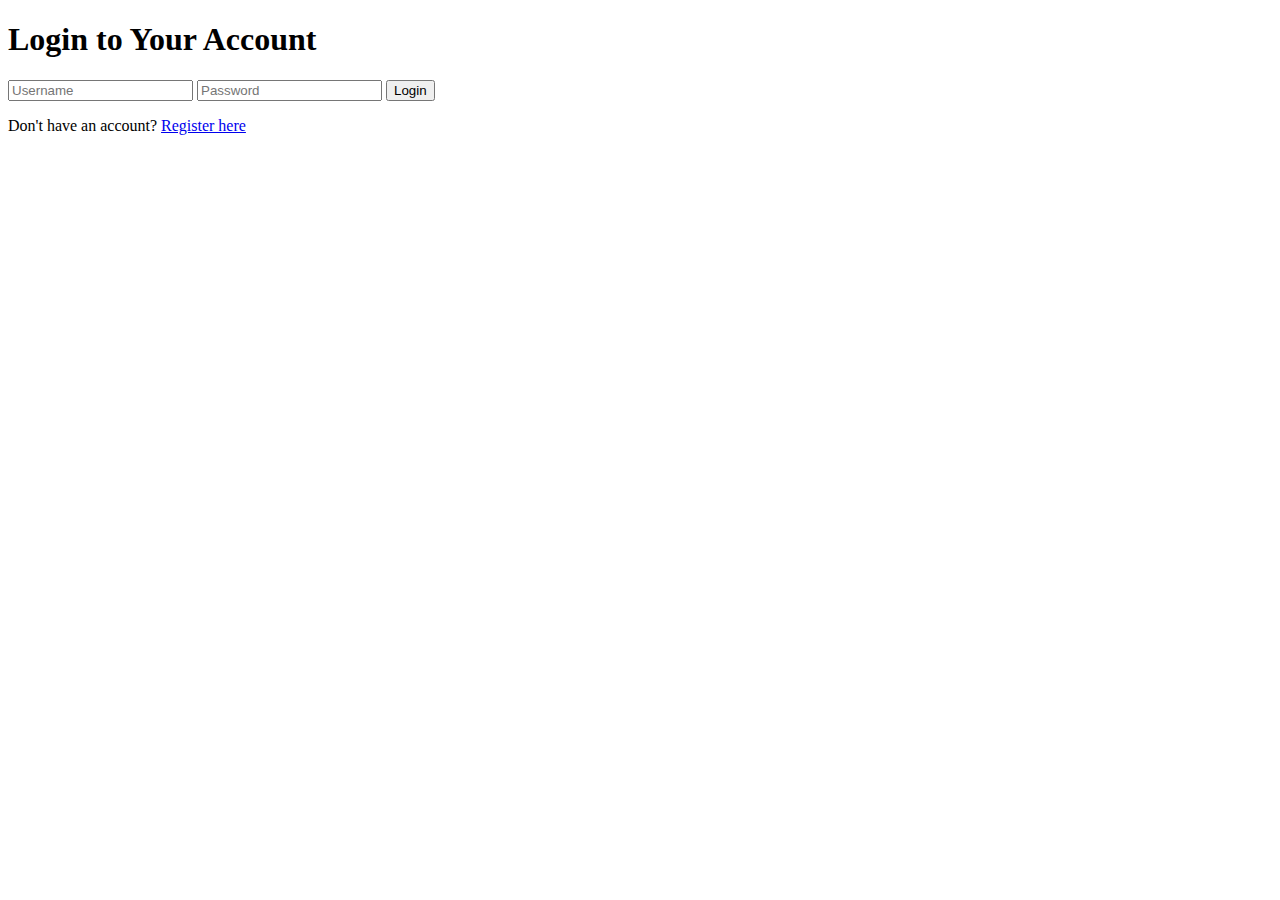
==== frontend/templates/login.html @ bdf0e2e1 "working version with docker-compose" ====
<!DOCTYPE html>
<html>
<head>
    <title>Login</title>
    <link rel="stylesheet" href="/static/style.css">
</head>
<body>
    <h1>Login to Your Account</h1>
    <form method="POST">
        <input type="text" name="username" placeholder="Username" required>
        <input type="password" name="password" placeholder="Password" required>
        <button type="submit">Login</button>
    </form>
    <p>Don't have an account? <a href="/register">Register here</a></p>
</body>
</html>
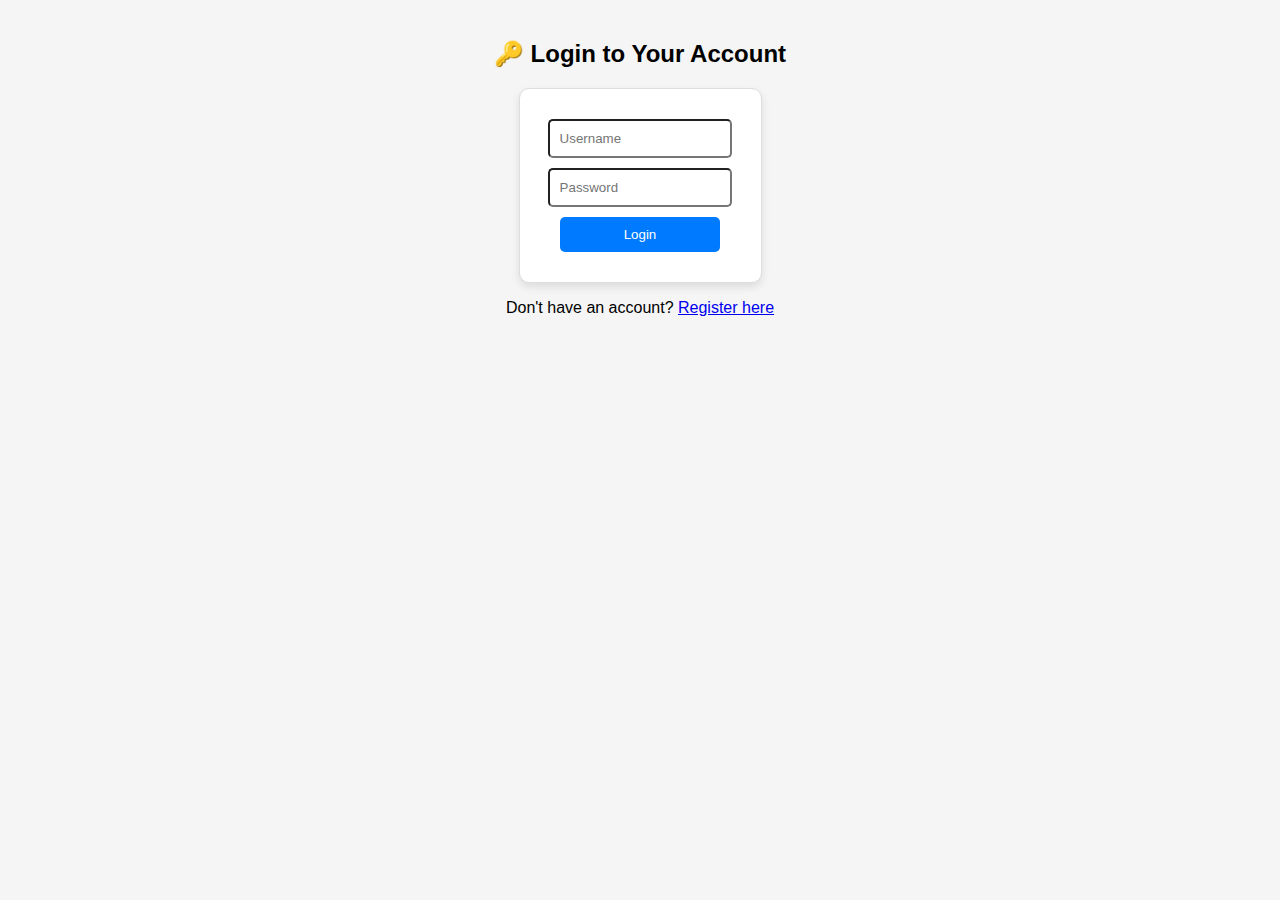
==== commit fe141a54: "fixed ui and features" ====
--- a/frontend/templates/login.html
+++ b/frontend/templates/login.html
@@ -1,16 +1,18 @@
 <!DOCTYPE html>
-<html>
+<html lang="en">
 <head>
-    <title>Login</title>
+    <title>Login - Stock Trading</title>
     <link rel="stylesheet" href="/static/style.css">
 </head>
 <body>
-    <h1>Login to Your Account</h1>
-    <form method="POST">
-        <input type="text" name="username" placeholder="Username" required>
-        <input type="password" name="password" placeholder="Password" required>
-        <button type="submit">Login</button>
-    </form>
-    <p>Don't have an account? <a href="/register">Register here</a></p>
+    <div class="form-container">
+        <h2>🔑 Login to Your Account</h2>
+        <form method="POST">
+            <input type="text" name="username" placeholder="Username" required>
+            <input type="password" name="password" placeholder="Password" required>
+            <button type="submit" class="btn primary">Login</button>
+        </form>
+        <p>Don't have an account? <a href="/register">Register here</a></p>
+    </div>
 </body>
 </html>
--- a/static/style.css
+++ b/static/style.css
@@ -0,0 +1,52 @@
+body {
+    font-family: Arial, sans-serif;
+    background-color: #f5f5f5;
+    margin: 0;
+    padding: 20px;
+    text-align: center;
+}
+
+form {
+    display: inline-block;
+    padding: 20px;
+    border: 1px solid #ddd;
+    border-radius: 10px;
+    background-color: white;
+    box-shadow: 0 4px 8px rgba(0,0,0,0.1);
+}
+
+input, button, select {
+    display: block;
+    margin: 10px auto;
+    padding: 10px;
+    width: 80%;
+    border-radius: 5px;
+}
+
+table {
+    width: 80%;
+    margin: 20px auto;
+    border-collapse: collapse;
+}
+
+th, td {
+    padding: 10px;
+    border: 1px solid #ddd;
+}
+
+button {
+    background-color: #007BFF;
+    color: white;
+    border: none;
+    cursor: pointer;
+}
+
+button:hover {
+    background-color: #0056b3;
+}
+
+canvas {
+    margin-top: 20px;
+    max-width: 700px;
+    height: 400px;
+}
